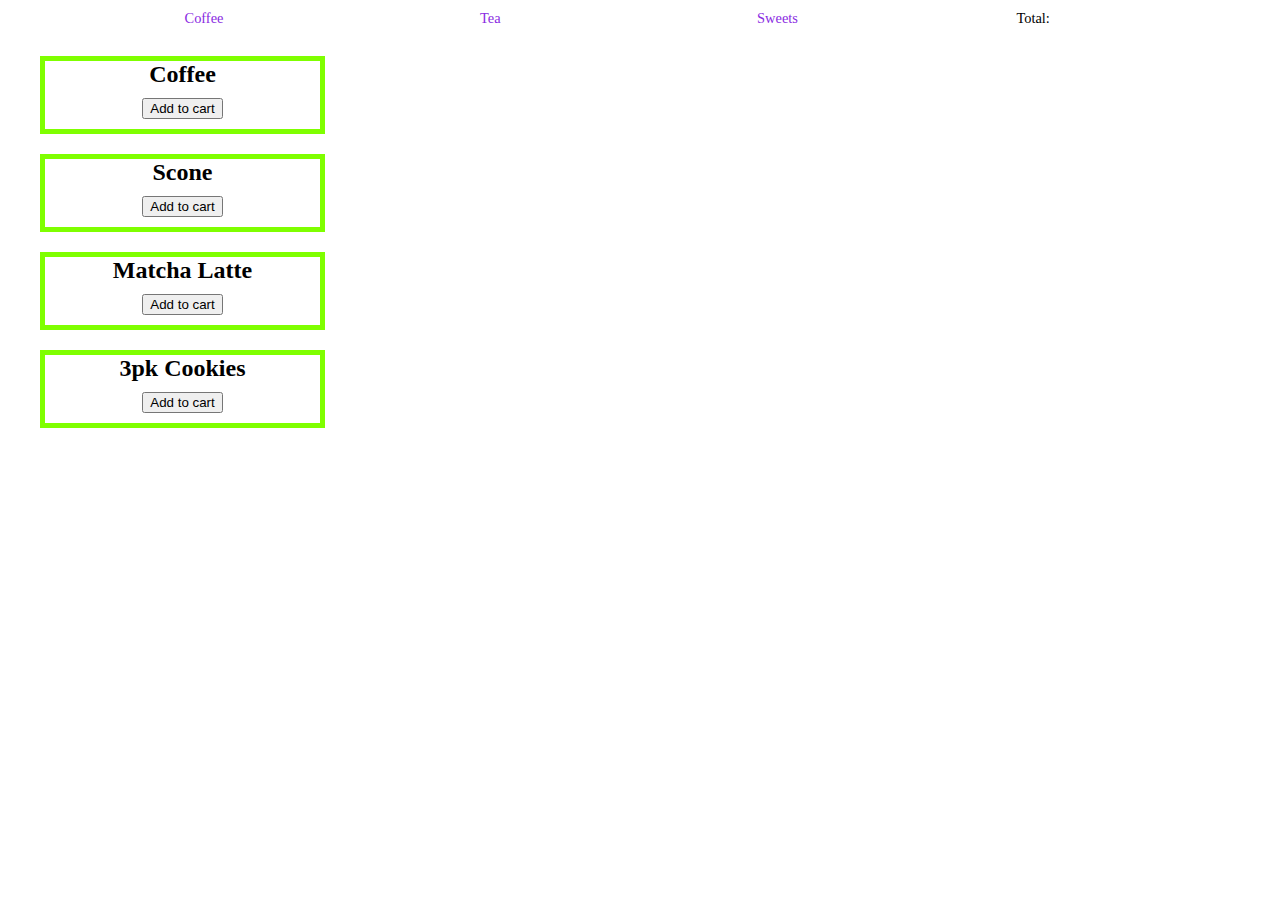
==== product-page/index.html @ 19af6ce5 "small fix" ====
<!DOCTYPE html>
<html lang="en">
  <head>
    <meta charset="UTF-8" />
    <meta http-equiv="X-UA-Compatible" content="IE=edge" />
    <meta name="viewport" content="width=device-width, initial-scale=1.0" />
    <title>Product Page DOM</title>
    <link rel="stylesheet" href="style.css" />
  </head>
  <body>
    <header>
      <nav class="nav">
        <div class="logo"></div>
        <ul>
          <li class="nav-list"><a class="nav-item link" href="#">Coffee</a></li>
        </ul>
        <ul>
          <li class="nav-list"><a class="nav-item link" href="#">Tea</a></li>
        </ul>
        <ul>
          <li class="nav-list"><a class="nav-item link" href="#">Sweets</a></li>
        </ul>
        <p class="total">Total:</p>
        <button class="checkout-btn">Check out</button>
      </nav>
    </header>
    <section class="main">
      <div class="product-menu">
        <h2>Coffee</h2>
        <button data-cost="2" class="button cart-btn">Add to cart</button>
      </div>
      <div class="product-menu">
        <h2>Scone</h2>
        <button data-cost="3" class="cart-btn button">Add to cart</button>
      </div>
      <div class="product-menu">
        <h2>Matcha Latte</h2>
        <button data-cost="4" class="cart-btn button">Add to cart</button>
      </div>
      <div class="product-menu">
        <h2>3pk Cookies</h2>
        <button data-cost="5" class="cart-btn button">Add to cart</button>
      </div>
    </section>
    <script src="product.js"></script>
  </body>
</html>
---- product-page/style.css ----
p,
h1,
h2,
ul {
  margin: 0;
  padding: 0;
}

body {
  margin: 0 40px;
}

.nav {
  display: flex;
  width: 100%;
  align-items: center;
  justify-content: space-between;
}
.logo {
  width: 4em;
  height: 1.5em;
  margin-left: -14%;
  margin-top: -5%;
  background-color: blueviolet;
}
.nav-list {
  list-style: none;
  display: flex;
  margin-left: -25px;
  width: 100%;
}
.link {
  text-decoration: none;
  color: blueviolet;
  padding: 8px;
  font-size: 0.9em;
}
.link:hover {
  color: chartreuse;
}
.nav-item {
  margin-left: -5px;
  width: 100%;
}
.total {
  font-size: 0.9em;
  text-align: left;
  margin-left: -5%;
  width: 3em;
}
.products-container {
  display: flex;
  flex-direction: column;
  align-items: center;
}
.product-menu {
  width: 275px;
  border: 5px solid chartreuse;
  background-color: white;
  display: flex;
  flex-direction: column;
  align-items: center;
  margin: 20px 0;
}
.product-title {
  padding: 20px;
}
.product-img {
  width: 100%;
  flex: 1;
}
.cart-btn {
  margin: 10px;
}
.checkout-btn {
  margin-right: -12%;
  text-align: center;
  width: min-content;
}
.popup {
  width: 100%;
  height: 100%;
}
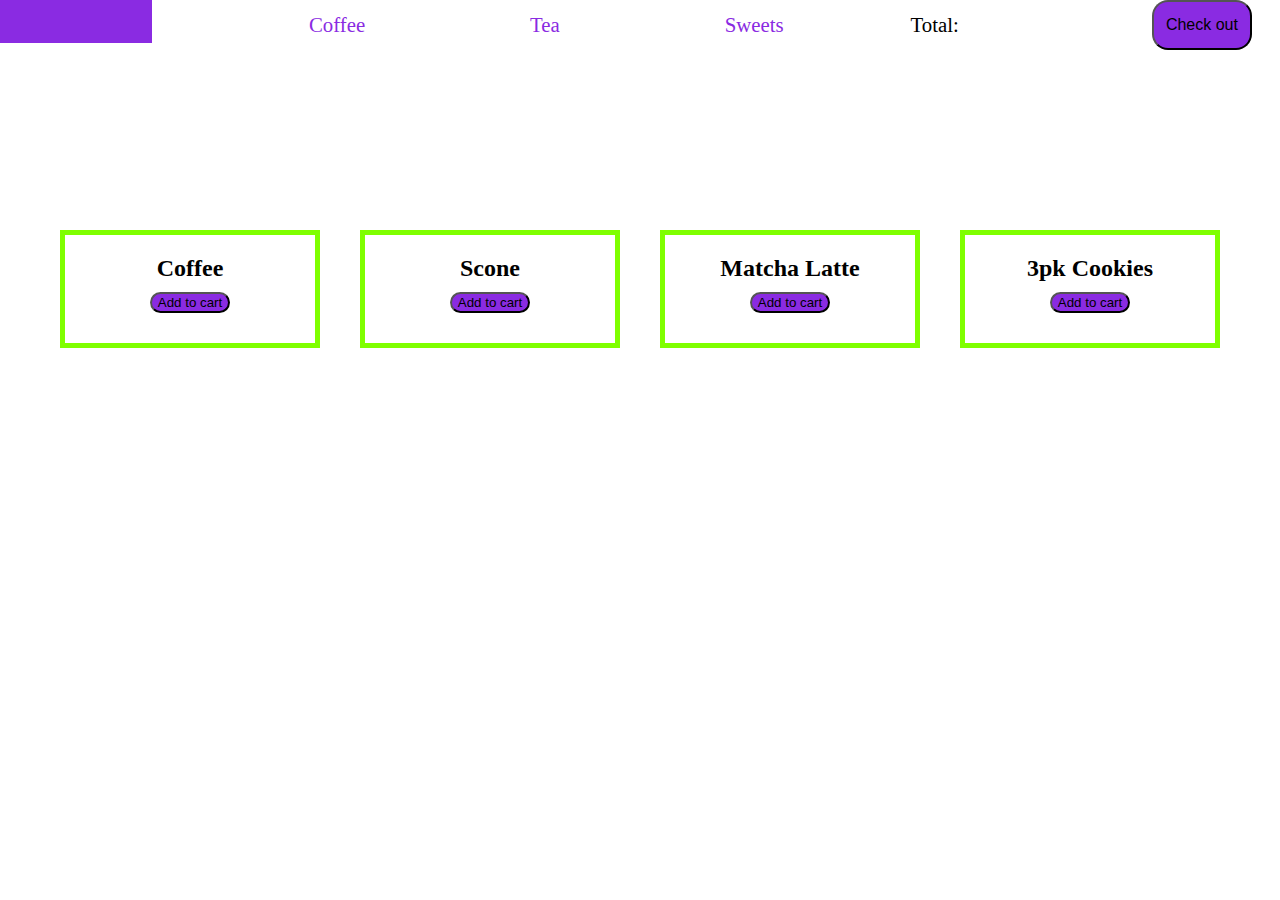
==== commit 405274a9: "styling finished, popup needed" ====
--- a/product-page/index.html
+++ b/product-page/index.html
@@ -21,27 +21,29 @@
           <li class="nav-list"><a class="nav-item link" href="#">Sweets</a></li>
         </ul>
         <p class="total">Total:</p>
-        <button class="checkout-btn">Check out</button>
+        <button class="checkout-btn btn">Check out</button>
       </nav>
     </header>
     <section class="main">
-      <div class="product-menu">
-        <h2>Coffee</h2>
-        <button data-cost="2" class="button cart-btn">Add to cart</button>
-      </div>
-      <div class="product-menu">
-        <h2>Scone</h2>
-        <button data-cost="3" class="cart-btn button">Add to cart</button>
-      </div>
-      <div class="product-menu">
-        <h2>Matcha Latte</h2>
-        <button data-cost="4" class="cart-btn button">Add to cart</button>
-      </div>
-      <div class="product-menu">
-        <h2>3pk Cookies</h2>
-        <button data-cost="5" class="cart-btn button">Add to cart</button>
+      <div class="product-menu-container">
+        <div class="product-menu">
+          <h2>Coffee</h2>
+          <button data-cost="2" class="button cart-btn btn">Add to cart</button>
+        </div>
+        <div class="product-menu">
+          <h2>Scone</h2>
+          <button data-cost="3" class="cart-btn button btn">Add to cart</button>
+        </div>
+        <div class="product-menu">
+          <h2>Matcha Latte</h2>
+          <button data-cost="4" class="cart-btn button btn">Add to cart</button>
+        </div>
+        <div class="product-menu">
+          <h2>3pk Cookies</h2>
+          <button data-cost="5" class="cart-btn button btn">Add to cart</button>
+        </div>
       </div>
     </section>
-    <script src="product.js"></script>
+    <script src="script.js"></script>
   </body>
 </html>
--- a/product-page/style.css
+++ b/product-page/style.css
@@ -33,7 +33,7 @@
   text-decoration: none;
   color: blueviolet;
   padding: 8px;
-  font-size: 0.9em;
+  font-size: 1em;
 }
 .link:hover {
   color: chartreuse;
@@ -48,7 +48,22 @@
   margin-left: -5%;
   width: 3em;
 }
-.products-container {
+.main {
+  margin-top: 20%;
+}
+.checkout-btn {
+  margin-right: 15%;
+}
+.btn {
+  background-color: blueviolet;
+  width: fit-content;
+  height: fit-content;
+  border-radius: 1em;
+}
+.btn:hover {
+  background-color: chartreuse;
+}
+.product-menu-container {
   display: flex;
   flex-direction: column;
   align-items: center;
@@ -81,3 +96,34 @@
   width: 100%;
   height: 100%;
 }
+@media only screen and (min-width: 768px) {
+  .logo {
+    width: 10em;
+    height: 3em;
+    margin-left: -3em;
+    margin-top: -0.689em;
+  }
+  .checkout-btn {
+    margin-right: -1%;
+    width: 100px;
+    height: 50px;
+    font-size: 1em;
+  }
+  .link,
+  .total {
+    font-size: 1.3em;
+  }
+
+  .product-menu-container {
+    flex: 1;
+    flex-direction: row;
+    justify-content: space-evenly;
+    align-items: initial;
+    position: relative;
+    bottom: 150px;
+  }
+  .product-menu {
+    margin: 90px 20px;
+    padding: 20px;
+  }
+}
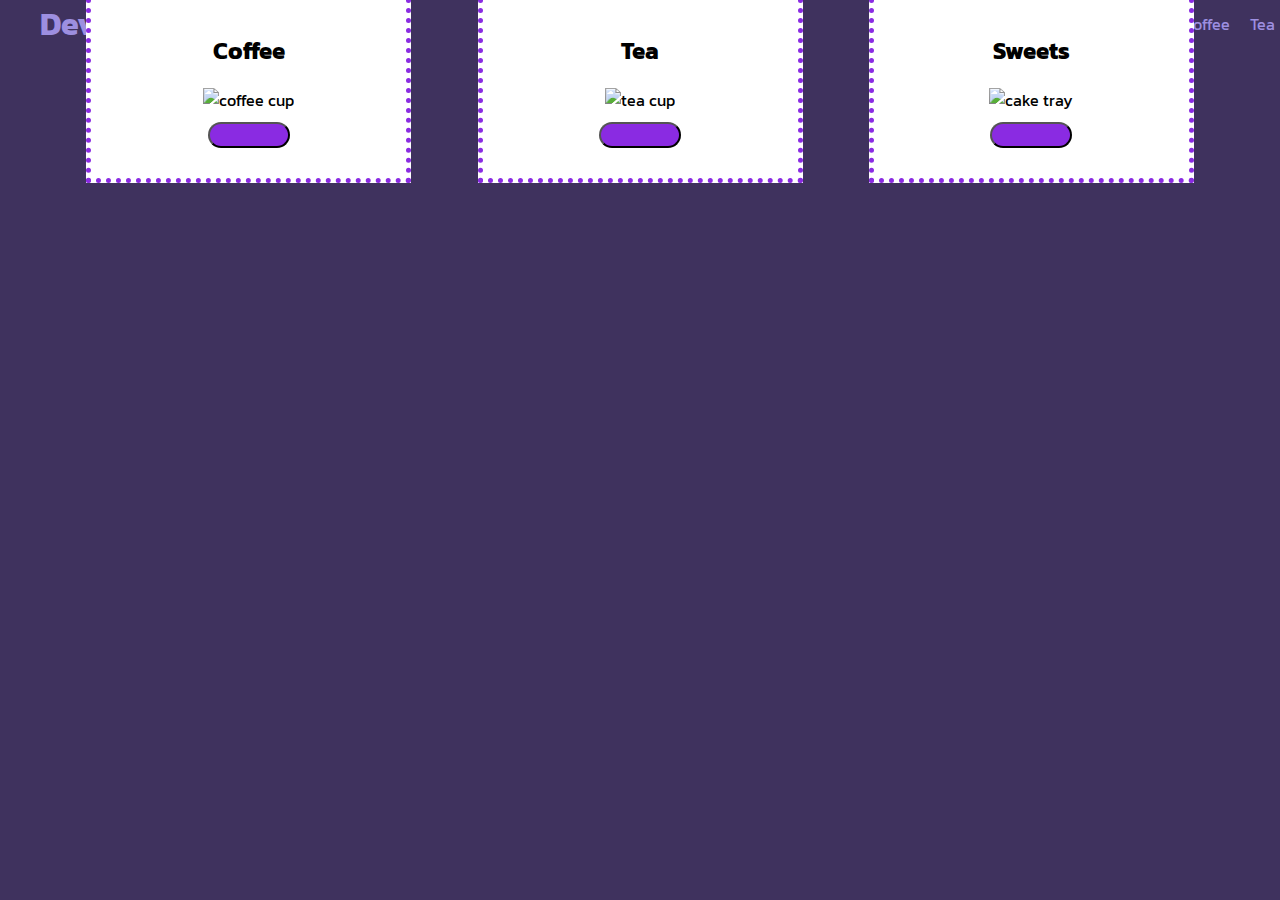
==== commit e9f63126: "need to move page around with css and add some images" ====
--- a/product-page/index.html
+++ b/product-page/index.html
@@ -4,13 +4,30 @@
     <meta charset="UTF-8" />
     <meta http-equiv="X-UA-Compatible" content="IE=edge" />
     <meta name="viewport" content="width=device-width, initial-scale=1.0" />
-    <title>Product Page DOM</title>
+    <title>DevYou Cafe</title>
+    <link rel="preconnect" href="https://fonts.gstatic.com" />
+    <link
+      href="https://fonts.googleapis.com/css2?family=Kanit&display=swap"
+      rel="stylesheet"
+    />
     <link rel="stylesheet" href="style.css" />
   </head>
   <body>
+    <div class="checkout-container">
+      <div class="checkout-popup-div">
+        <button type="button" class="delete hide-checkout btn">X</button>
+        <p class="pop-up-p">
+          Thank you for shopping. Your order total is below.
+        </p>
+        <p class="pop-up-p"><span class="total-span">Total:</span></p>
+        <p class="pop-up-p">Click X to exit.</p>
+      </div>
+    </div>
     <header>
       <nav class="nav">
-        <div class="logo"></div>
+        <div class="logo">
+          <h1 class="logo-text">DevYou <span class="logo-span">Cafe</span></h1>
+        </div>
         <ul>
           <li class="nav-list"><a class="nav-item link" href="#">Coffee</a></li>
         </ul>
@@ -21,29 +38,28 @@
           <li class="nav-list"><a class="nav-item link" href="#">Sweets</a></li>
         </ul>
         <p class="total">Total:</p>
-        <button class="checkout-btn btn">Check out</button>
+        <button class="checkout-btn btn show-checkout">Check out</button>
       </nav>
     </header>
-    <section class="main">
-      <div class="product-menu-container">
-        <div class="product-menu">
-          <h2>Coffee</h2>
+    <main>
+      <section class="product-menu-container">
+        <div class="product">
+          <h2 class="product-title">Coffee</h2>
+          <img class="menu-img" src="./assets/coffee.png" alt="coffee cup" />
           <button data-cost="2" class="button cart-btn btn">Add to cart</button>
         </div>
-        <div class="product-menu">
-          <h2>Scone</h2>
-          <button data-cost="3" class="cart-btn button btn">Add to cart</button>
+        <div class="product">
+          <h2 class="product-title">Tea</h2>
+          <img class="menu-img" src="./assets/tea.png" alt="tea cup" />
+          <button data-cost="2" class="button cart-btn btn">Add to cart</button>
         </div>
-        <div class="product-menu">
-          <h2>Matcha Latte</h2>
-          <button data-cost="4" class="cart-btn button btn">Add to cart</button>
+        <div class="product">
+          <h2 class="product-title">Sweets</h2>
+          <img class="menu-img" src="./assets/sweets.png" alt="cake tray" />
+          <button data-cost="2" class="button cart-btn btn">Add to cart</button>
         </div>
-        <div class="product-menu">
-          <h2>3pk Cookies</h2>
-          <button data-cost="5" class="cart-btn button btn">Add to cart</button>
-        </div>
-      </div>
-    </section>
+      </section>
+    </main>
     <script src="script.js"></script>
   </body>
 </html>
--- a/product-page/style.css
+++ b/product-page/style.css
@@ -1,3 +1,5 @@
+/* resets 
+demonstrate how resets change and why it's good to do*/
 p,
 h1,
 h2,
@@ -5,42 +7,109 @@
   margin: 0;
   padding: 0;
 }
-
 body {
   margin: 0 40px;
-}
-
+  background-color: #3f325e;
+}
+* {
+  font-family: "Kanit", sans-serif;
+}
 .nav {
   display: flex;
-  width: 100%;
   align-items: center;
   justify-content: space-between;
 }
 .logo {
-  width: 4em;
-  height: 1.5em;
-  margin-left: -14%;
-  margin-top: -5%;
-  background-color: blueviolet;
+  width: 100%;
+  height: 100%;
+  color: #9d8fe0;
+  margin-left: 0;
+}
+.logo-text {
+  font-size: 1.7em;
+}
+.logo-span {
+  color: chartreuse;
 }
 .nav-list {
   list-style: none;
   display: flex;
-  margin-left: -25px;
-  width: 100%;
+  margin-right: -5px;
 }
 .link {
   text-decoration: none;
+  color: #9d8fe0;
+  padding: 10px;
+}
+.link:hover {
+  color: chartreuse;
+}
+.nav-item {
+  margin-left: 5px;
+}
+
+.product-menu-container {
+  display: flex;
+  flex-direction: column;
+  align-items: center;
+}
+.product {
+  width: 275px;
+  border: 5px dotted blueviolet;
+  background-color: white;
+  display: flex;
+  flex-direction: column;
+  align-items: center;
+  margin: 15px 0;
+}
+
+.product-title {
+  padding: 20px;
+}
+.product-img {
+  width: 6em;
+  height: 6em;
+  flex: 1;
+}
+.cart-btn {
+  margin: 10px;
+  text-decoration: none;
   color: blueviolet;
-  padding: 8px;
-  font-size: 1em;
-}
-.link:hover {
-  color: chartreuse;
-}
-.nav-item {
-  margin-left: -5px;
-  width: 100%;
+}
+.btn {
+  background-color: blueviolet;
+  width: fit-content;
+  height: fit-content;
+  border-radius: 1em;
+}
+.btn:hover {
+  background-color: chartreuse;
+}
+.checkout-btn {
+  margin-right: -12%;
+  text-align: center;
+  width: min-content;
+}
+.popup {
+  width: 100%;
+  height: 100%;
+}
+.checkout-container {
+  display: none;
+}
+.checkout-popup-div {
+  position: absolute;
+  width: 100vw;
+  height: 100vh;
+  left: 50%;
+  transform: translate(-50%);
+  background-color: lightslategray;
+  z-index: 1;
+}
+.pop-up-p {
+  text-align: center;
+  color: black;
+  font-size: 2em;
 }
 .total {
   font-size: 0.9em;
@@ -48,12 +117,81 @@
   margin-left: -5%;
   width: 3em;
 }
+@media only screen and (min-width: 768px) {
+  .logo-text {
+    font-size: 2em;
+  }
+
+  .product-menu-container {
+    flex-direction: row;
+    justify-content: space-evenly;
+    align-items: initial;
+    position: relative;
+    bottom: 150px;
+  }
+  .product {
+    margin: 90px 20px;
+    padding: 20px;
+  }
+}
+
+/* =====
+=====
+===== */
+/* p,
+h1,
+h2,
+ul {
+  margin: 0;
+  padding: 0;
+}
+body {
+  margin: 0 40px;
+  background-color: #3f325e;
+}
+* {
+  font-family: "Kanit", sans-serif;
+}
+
+.logo {
+  width: 100%;
+  height: 100%;
+  color: #9d8fe0;
+  margin-left: 0;
+}
+.logo-text {
+  font-size: 1.7em;
+}
+.logo-span {
+  color: chartreuse;
+}
+
+.nav-list {
+  list-style: none;
+  display: flex;
+  margin-right: -5px;
+}
+.link {
+  text-decoration: none;
+  color: #9d8fe0;
+  padding: 10px;
+}
+.link:hover {
+  color: chartreuse;
+}
+.nav-item {
+  margin-left: 5px;
+}
+.total {
+  font-size: 0.9em;
+  text-align: left;
+  margin-left: -5%;
+  width: 3em;
+}
 .main {
   margin-top: 20%;
 }
-.checkout-btn {
-  margin-right: 15%;
-}
+
 .btn {
   background-color: blueviolet;
   width: fit-content;
@@ -95,6 +233,23 @@
 .popup {
   width: 100%;
   height: 100%;
+}
+.checkout-container {
+  display: none;
+}
+.checkout-popup-div {
+  position: absolute;
+  width: 100vw;
+  height: 100vh;
+  left: 50%;
+  transform: translate(-50%);
+  background-color: lightslategray;
+  z-index: 1;
+}
+.pop-up-p {
+  text-align: center;
+  color: black;
+  font-size: 2em;
 }
 @media only screen and (min-width: 768px) {
   .logo {
@@ -126,4 +281,4 @@
     margin: 90px 20px;
     padding: 20px;
   }
-}
+} */
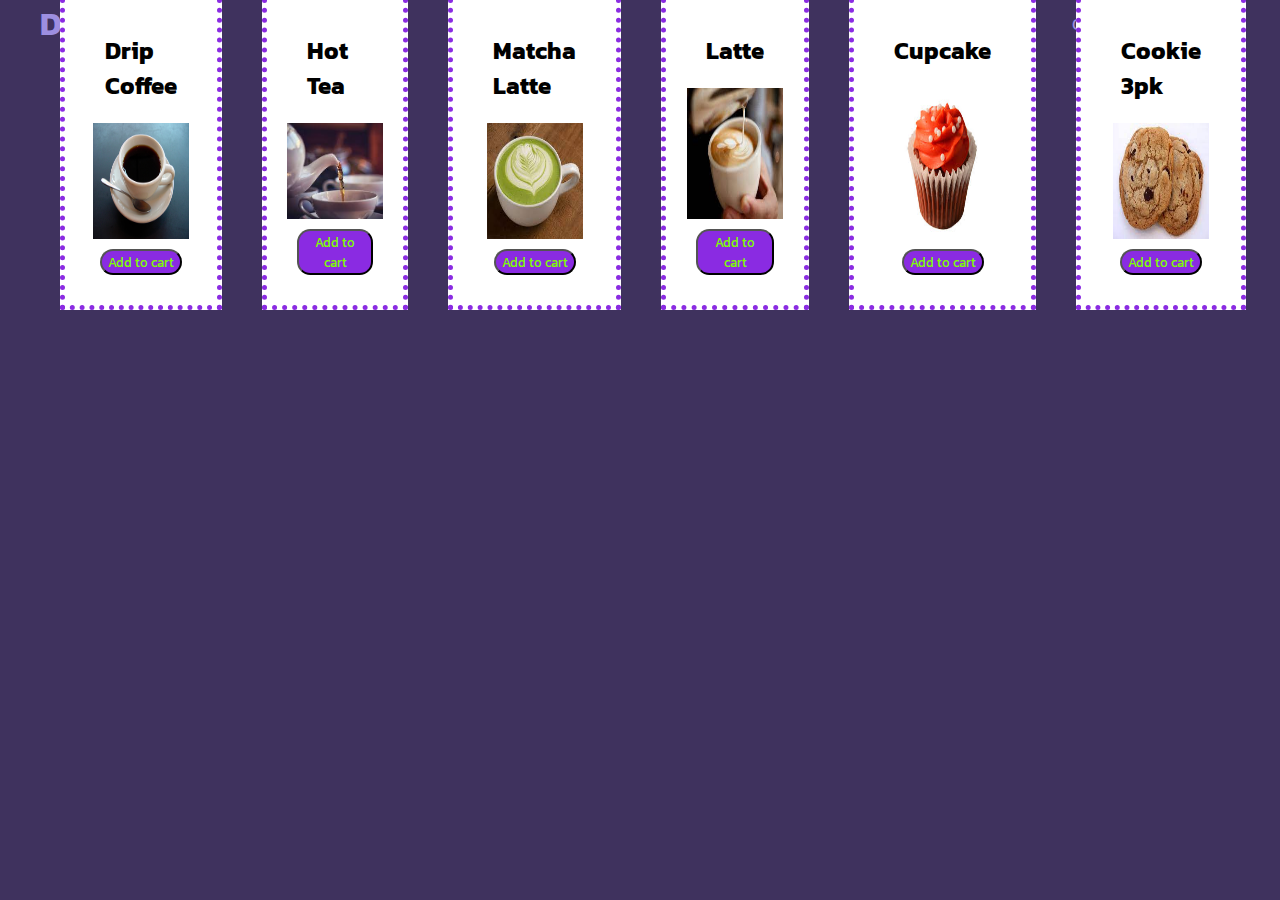
==== commit d235b891: "mobile good, adjust desktop" ====
--- a/product-page/index.html
+++ b/product-page/index.html
@@ -16,10 +16,8 @@
     <div class="checkout-container">
       <div class="checkout-popup-div">
         <button type="button" class="delete hide-checkout btn">X</button>
-        <p class="pop-up-p">
-          Thank you for shopping. Your order total is below.
-        </p>
-        <p class="pop-up-p"><span class="total-span">Total:</span></p>
+        <p class="pop-up-p">Your order has been placed!</p>
+        <p class="pop-up-p"><span class="total-span">Your total is:</span></p>
         <p class="pop-up-p">Click X to exit.</p>
       </div>
     </div>
@@ -37,26 +35,67 @@
         <ul>
           <li class="nav-list"><a class="nav-item link" href="#">Sweets</a></li>
         </ul>
-        <p class="total">Total:</p>
-        <button class="checkout-btn btn show-checkout">Check out</button>
       </nav>
     </header>
     <main>
+      <div class="total-div">
+        <p class="total">Total:</p>
+        <button class="checkout-btn btn show-checkout">Check out</button>
+      </div>
       <section class="product-menu-container">
         <div class="product">
-          <h2 class="product-title">Coffee</h2>
-          <img class="menu-img" src="./assets/coffee.png" alt="coffee cup" />
+          <h2 class="product-title">Drip Coffee</h2>
+          <img
+            class="product-img"
+            src="../assets/products/coffee-product.jpeg"
+            alt="coffee cup"
+          />
           <button data-cost="2" class="button cart-btn btn">Add to cart</button>
         </div>
         <div class="product">
-          <h2 class="product-title">Tea</h2>
-          <img class="menu-img" src="./assets/tea.png" alt="tea cup" />
+          <h2 class="product-title">Hot Tea</h2>
+          <img
+            class="product-img"
+            src="../assets/products/tea-product.jpeg"
+            alt="tea cup"
+          />
           <button data-cost="2" class="button cart-btn btn">Add to cart</button>
         </div>
         <div class="product">
-          <h2 class="product-title">Sweets</h2>
-          <img class="menu-img" src="./assets/sweets.png" alt="cake tray" />
-          <button data-cost="2" class="button cart-btn btn">Add to cart</button>
+          <h2 class="product-title">Matcha Latte</h2>
+          <img
+            class="product-img"
+            src="../assets/products/matcha-product.jpeg"
+            alt="cake tray"
+          />
+          <button data-cost="4" class="button cart-btn btn">Add to cart</button>
+        </div>
+        <div class="product">
+          <h2 class="product-title">Latte</h2>
+          <img
+            class="product-img"
+            src="../assets/products/latte-product.jpeg"
+            alt="cake tray"
+          />
+          <button data-cost="4" class="button cart-btn btn">Add to cart</button>
+        </div>
+        <div class="product">
+          <h2 class="product-title">Cupcake</h2>
+          <img
+            class="product-img"
+            src="../assets/products/cupcake-product.jpeg"
+            alt="cake tray"
+          />
+          <button data-cost="3" class="button cart-btn btn">Add to cart</button>
+        </div>
+        <div class="product">
+          <h2 class="product-title">Cookie 3pk</h2>
+          <img
+            class="product-img"
+            src="../assets/products/cookies-product.jpeg"
+            alt="cake tray"
+          />
+          <button data-cost="5" class="button cart-btn btn">Add to cart</button>
         </div>
       </section>
     </main>
--- a/product-page/style.css
+++ b/product-page/style.css
@@ -49,7 +49,11 @@
 }
 
 .product-menu-container {
-  display: flex;
+  position: absolute;
+  top: 15%;
+  display: flex;
+  left: 50%;
+  transform: translate(-50%);
   flex-direction: column;
   align-items: center;
 }
@@ -74,7 +78,7 @@
 .cart-btn {
   margin: 10px;
   text-decoration: none;
-  color: blueviolet;
+  color: chartreuse;
 }
 .btn {
   background-color: blueviolet;
@@ -84,6 +88,7 @@
 }
 .btn:hover {
   background-color: chartreuse;
+  color: blueviolet;
 }
 .checkout-btn {
   margin-right: -12%;
@@ -111,11 +116,20 @@
   color: black;
   font-size: 2em;
 }
+.total-div {
+  display: flex;
+  flex-direction: row;
+  justify-content: space-between;
+  position: absolute;
+  top: 7%;
+  right: 5%;
+}
 .total {
   font-size: 0.9em;
-  text-align: left;
-  margin-left: -5%;
+  text-align: center;
+  align-items: center;
   width: 3em;
+  color: chartreuse;
 }
 @media only screen and (min-width: 768px) {
   .logo-text {
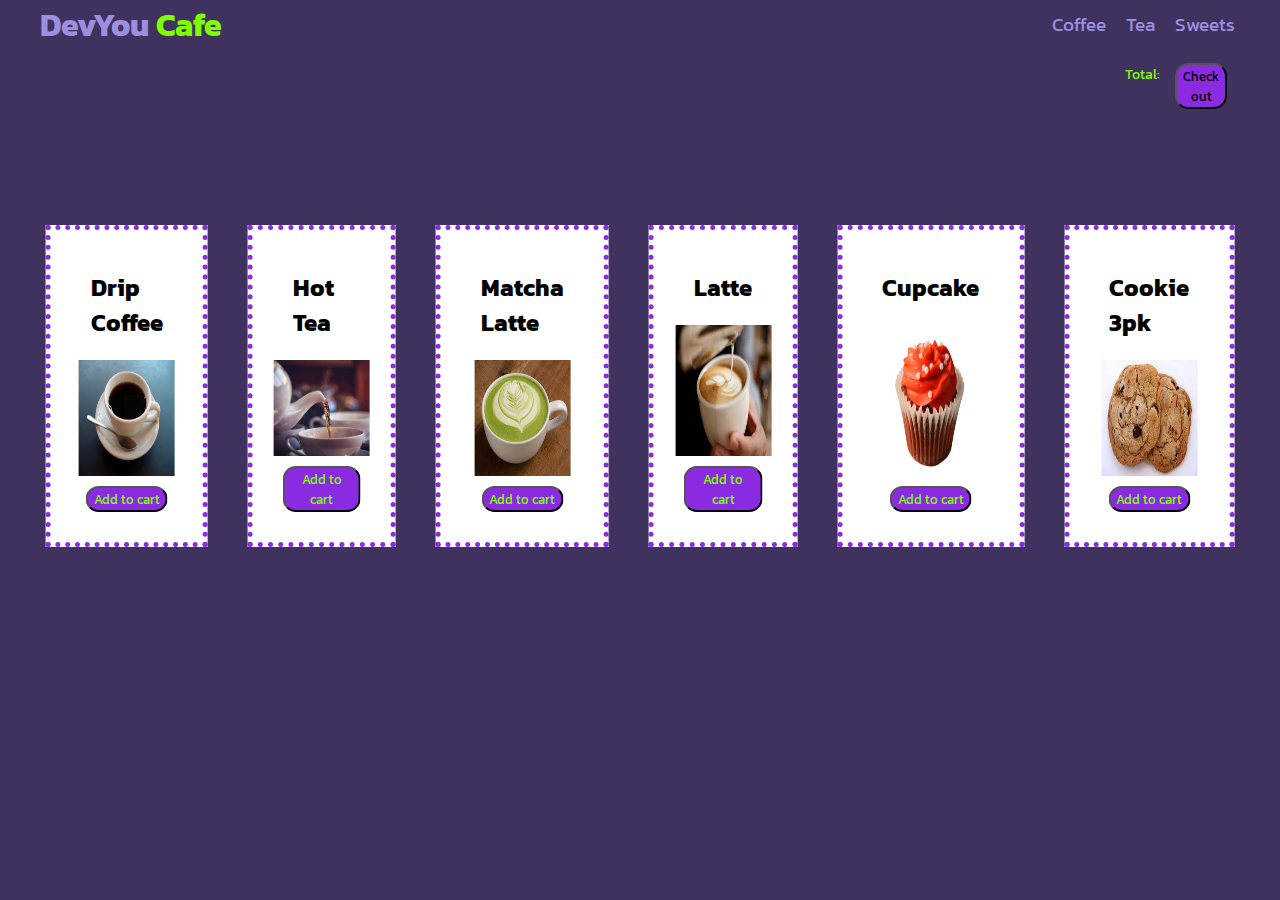
==== commit 034e2ce9: "functionality and design complete" ====
--- a/product-page/index.html
+++ b/product-page/index.html
@@ -16,9 +16,10 @@
     <div class="checkout-container">
       <div class="checkout-popup-div">
         <button type="button" class="delete hide-checkout btn">X</button>
-        <p class="pop-up-p">Your order has been placed!</p>
-        <p class="pop-up-p"><span class="total-span">Your total is:</span></p>
-        <p class="pop-up-p">Click X to exit.</p>
+        <div class="pop-up-text">
+          <p class="pop-up-p">Your order has been placed!</p>
+          <p class="pop-up-p"><span class="total-span">Your total is:</span></p>
+        </div>
       </div>
     </div>
     <header>
--- a/product-page/style.css
+++ b/product-page/style.css
@@ -66,7 +66,6 @@
   align-items: center;
   margin: 15px 0;
 }
-
 .product-title {
   padding: 20px;
 }
@@ -111,10 +110,26 @@
   background-color: lightslategray;
   z-index: 1;
 }
+.pop-up-text {
+  background-color: blueviolet;
+  border: 6px dotted chartreuse;
+  width: 50%;
+  position: absolute;
+  top: 50%;
+  left: 50%;
+  transform: translate(-50%, -50%);
+  padding: 5em;
+}
 .pop-up-p {
   text-align: center;
-  color: black;
+  color: chartreuse;
+  text-shadow: 5px 2px black;
   font-size: 2em;
+}
+.hide-checkout {
+  font-size: 1.6em;
+  width: 3em;
+  border: 3px solid black;
 }
 .total-div {
   display: flex;
@@ -135,164 +150,22 @@
   .logo-text {
     font-size: 2em;
   }
-
+  .link {
+    font-size: 1.2em;
+  }
+  .total-div {
+    font-size: 1em;
+  }
   .product-menu-container {
     flex-direction: row;
+
+    width: 96%;
     justify-content: space-evenly;
     align-items: initial;
-    position: relative;
-    bottom: 150px;
   }
   .product {
+    width: 100%;
     margin: 90px 20px;
     padding: 20px;
   }
 }
-
-/* =====
-=====
-===== */
-/* p,
-h1,
-h2,
-ul {
-  margin: 0;
-  padding: 0;
-}
-body {
-  margin: 0 40px;
-  background-color: #3f325e;
-}
-* {
-  font-family: "Kanit", sans-serif;
-}
-
-.logo {
-  width: 100%;
-  height: 100%;
-  color: #9d8fe0;
-  margin-left: 0;
-}
-.logo-text {
-  font-size: 1.7em;
-}
-.logo-span {
-  color: chartreuse;
-}
-
-.nav-list {
-  list-style: none;
-  display: flex;
-  margin-right: -5px;
-}
-.link {
-  text-decoration: none;
-  color: #9d8fe0;
-  padding: 10px;
-}
-.link:hover {
-  color: chartreuse;
-}
-.nav-item {
-  margin-left: 5px;
-}
-.total {
-  font-size: 0.9em;
-  text-align: left;
-  margin-left: -5%;
-  width: 3em;
-}
-.main {
-  margin-top: 20%;
-}
-
-.btn {
-  background-color: blueviolet;
-  width: fit-content;
-  height: fit-content;
-  border-radius: 1em;
-}
-.btn:hover {
-  background-color: chartreuse;
-}
-.product-menu-container {
-  display: flex;
-  flex-direction: column;
-  align-items: center;
-}
-.product-menu {
-  width: 275px;
-  border: 5px solid chartreuse;
-  background-color: white;
-  display: flex;
-  flex-direction: column;
-  align-items: center;
-  margin: 20px 0;
-}
-.product-title {
-  padding: 20px;
-}
-.product-img {
-  width: 100%;
-  flex: 1;
-}
-.cart-btn {
-  margin: 10px;
-}
-.checkout-btn {
-  margin-right: -12%;
-  text-align: center;
-  width: min-content;
-}
-.popup {
-  width: 100%;
-  height: 100%;
-}
-.checkout-container {
-  display: none;
-}
-.checkout-popup-div {
-  position: absolute;
-  width: 100vw;
-  height: 100vh;
-  left: 50%;
-  transform: translate(-50%);
-  background-color: lightslategray;
-  z-index: 1;
-}
-.pop-up-p {
-  text-align: center;
-  color: black;
-  font-size: 2em;
-}
-@media only screen and (min-width: 768px) {
-  .logo {
-    width: 10em;
-    height: 3em;
-    margin-left: -3em;
-    margin-top: -0.689em;
-  }
-  .checkout-btn {
-    margin-right: -1%;
-    width: 100px;
-    height: 50px;
-    font-size: 1em;
-  }
-  .link,
-  .total {
-    font-size: 1.3em;
-  }
-
-  .product-menu-container {
-    flex: 1;
-    flex-direction: row;
-    justify-content: space-evenly;
-    align-items: initial;
-    position: relative;
-    bottom: 150px;
-  }
-  .product-menu {
-    margin: 90px 20px;
-    padding: 20px;
-  }
-} */
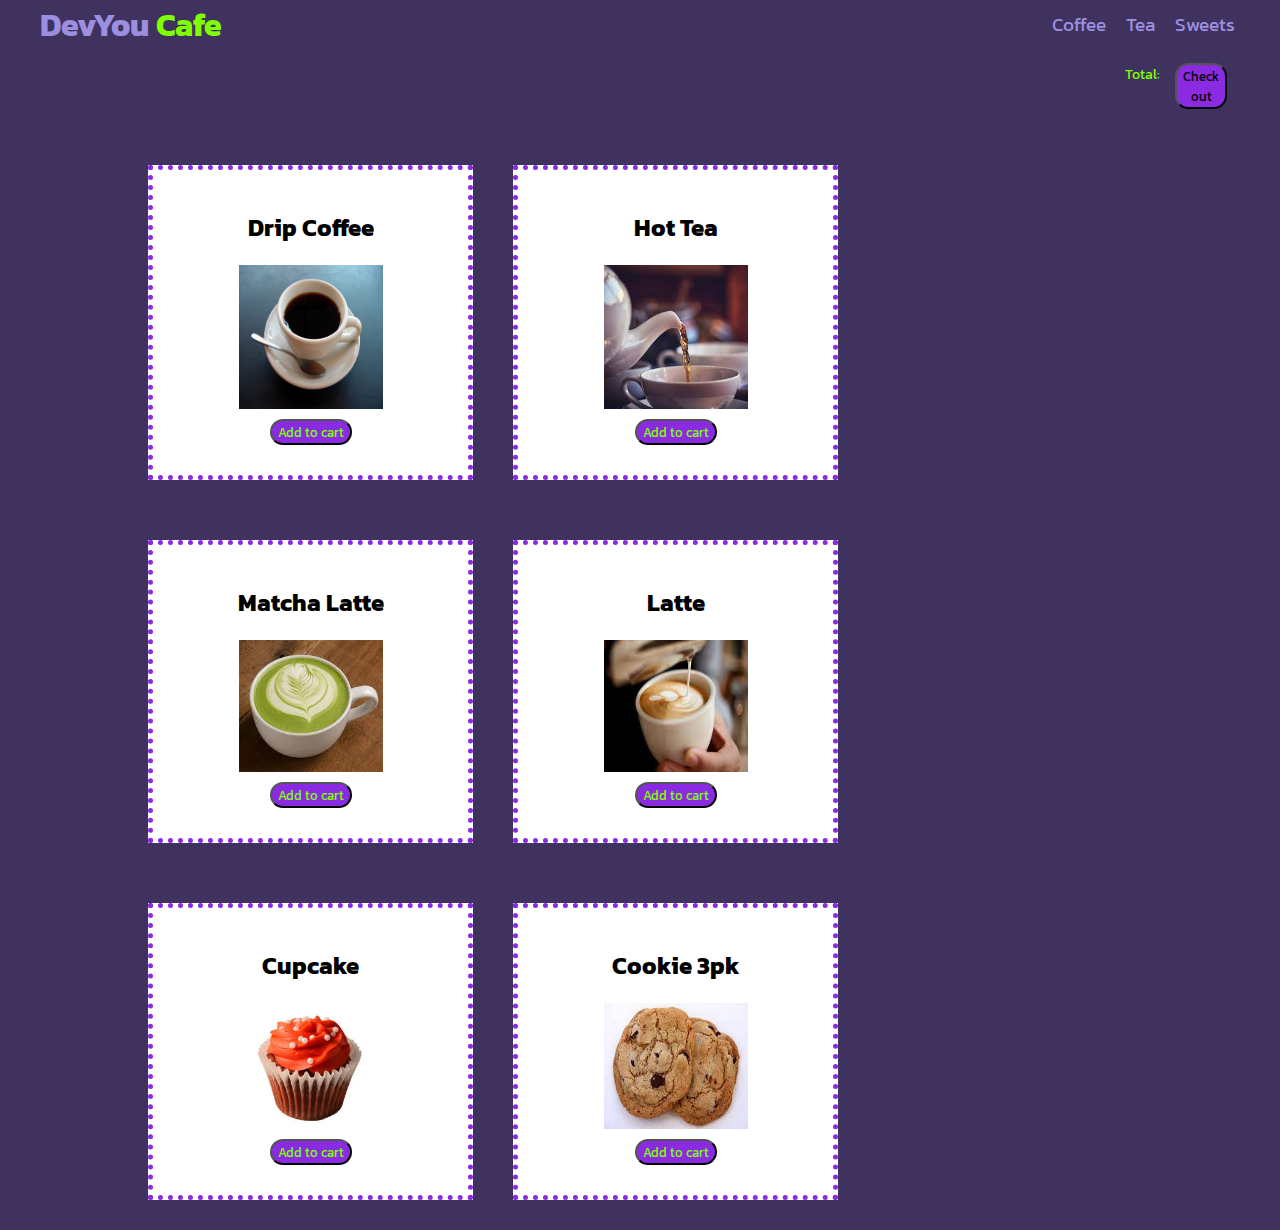
==== commit 9c103083: "fixed scroll" ====
--- a/product-page/index.html
+++ b/product-page/index.html
@@ -43,60 +43,74 @@
         <p class="total">Total:</p>
         <button class="checkout-btn btn show-checkout">Check out</button>
       </div>
-      <section class="product-menu-container">
-        <div class="product">
-          <h2 class="product-title">Drip Coffee</h2>
-          <img
-            class="product-img"
-            src="../assets/products/coffee-product.jpeg"
-            alt="coffee cup"
-          />
-          <button data-cost="2" class="button cart-btn btn">Add to cart</button>
-        </div>
-        <div class="product">
-          <h2 class="product-title">Hot Tea</h2>
-          <img
-            class="product-img"
-            src="../assets/products/tea-product.jpeg"
-            alt="tea cup"
-          />
-          <button data-cost="2" class="button cart-btn btn">Add to cart</button>
-        </div>
-        <div class="product">
-          <h2 class="product-title">Matcha Latte</h2>
-          <img
-            class="product-img"
-            src="../assets/products/matcha-product.jpeg"
-            alt="cake tray"
-          />
-          <button data-cost="4" class="button cart-btn btn">Add to cart</button>
-        </div>
-        <div class="product">
-          <h2 class="product-title">Latte</h2>
-          <img
-            class="product-img"
-            src="../assets/products/latte-product.jpeg"
-            alt="cake tray"
-          />
-          <button data-cost="4" class="button cart-btn btn">Add to cart</button>
-        </div>
-        <div class="product">
-          <h2 class="product-title">Cupcake</h2>
-          <img
-            class="product-img"
-            src="../assets/products/cupcake-product.jpeg"
-            alt="cake tray"
-          />
-          <button data-cost="3" class="button cart-btn btn">Add to cart</button>
-        </div>
-        <div class="product">
-          <h2 class="product-title">Cookie 3pk</h2>
-          <img
-            class="product-img"
-            src="../assets/products/cookies-product.jpeg"
-            alt="cake tray"
-          />
-          <button data-cost="5" class="button cart-btn btn">Add to cart</button>
+      <section class="product-section">
+        <div class="product-menu-container">
+          <div class="product">
+            <h2 class="product-title">Drip Coffee</h2>
+            <img
+              class="product-img"
+              src="../assets/products/coffee-product.jpeg"
+              alt="coffee cup"
+            />
+            <button data-cost="2" class="button cart-btn btn">
+              Add to cart
+            </button>
+          </div>
+          <div class="product">
+            <h2 class="product-title">Hot Tea</h2>
+            <img
+              class="product-img"
+              src="../assets/products/tea-product.jpeg"
+              alt="tea cup"
+            />
+            <button data-cost="2" class="button cart-btn btn">
+              Add to cart
+            </button>
+          </div>
+          <div class="product">
+            <h2 class="product-title">Matcha Latte</h2>
+            <img
+              class="product-img"
+              src="../assets/products/matcha-product.jpeg"
+              alt="cake tray"
+            />
+            <button data-cost="4" class="button cart-btn btn">
+              Add to cart
+            </button>
+          </div>
+          <div class="product">
+            <h2 class="product-title">Latte</h2>
+            <img
+              class="product-img"
+              src="../assets/products/latte-product.jpeg"
+              alt="cake tray"
+            />
+            <button data-cost="4" class="button cart-btn btn">
+              Add to cart
+            </button>
+          </div>
+          <div class="product">
+            <h2 class="product-title">Cupcake</h2>
+            <img
+              class="product-img"
+              src="../assets/products/cupcake-product.jpeg"
+              alt="cake tray"
+            />
+            <button data-cost="3" class="button cart-btn btn">
+              Add to cart
+            </button>
+          </div>
+          <div class="product">
+            <h2 class="product-title">Cookie 3pk</h2>
+            <img
+              class="product-img"
+              src="../assets/products/cookies-product.jpeg"
+              alt="cake tray"
+            />
+            <button data-cost="5" class="button cart-btn btn">
+              Add to cart
+            </button>
+          </div>
         </div>
       </section>
     </main>
--- a/product-page/style.css
+++ b/product-page/style.css
@@ -52,6 +52,7 @@
   position: absolute;
   top: 15%;
   display: flex;
+
   left: 50%;
   transform: translate(-50%);
   flex-direction: column;
@@ -102,9 +103,9 @@
   display: none;
 }
 .checkout-popup-div {
-  position: absolute;
-  width: 100vw;
-  height: 100vh;
+  position: fixed;
+  width: 100%;
+  height: 100%;
   left: 50%;
   transform: translate(-50%);
   background-color: lightslategray;
@@ -156,16 +157,24 @@
   .total-div {
     font-size: 1em;
   }
+  .product-section {
+    width: 100%;
+    justify-content: space-evenly;
+    flex-direction: row;
+    flex-wrap: wrap;
+  }
   .product-menu-container {
     flex-direction: row;
-
-    width: 96%;
-    justify-content: space-evenly;
+    flex-wrap: wrap;
+    width: 80%;
     align-items: initial;
   }
+  .product-img {
+    width: 9em;
+    height: 9em;
+  }
   .product {
-    width: 100%;
-    margin: 90px 20px;
+    margin: 30px 20px;
     padding: 20px;
   }
 }
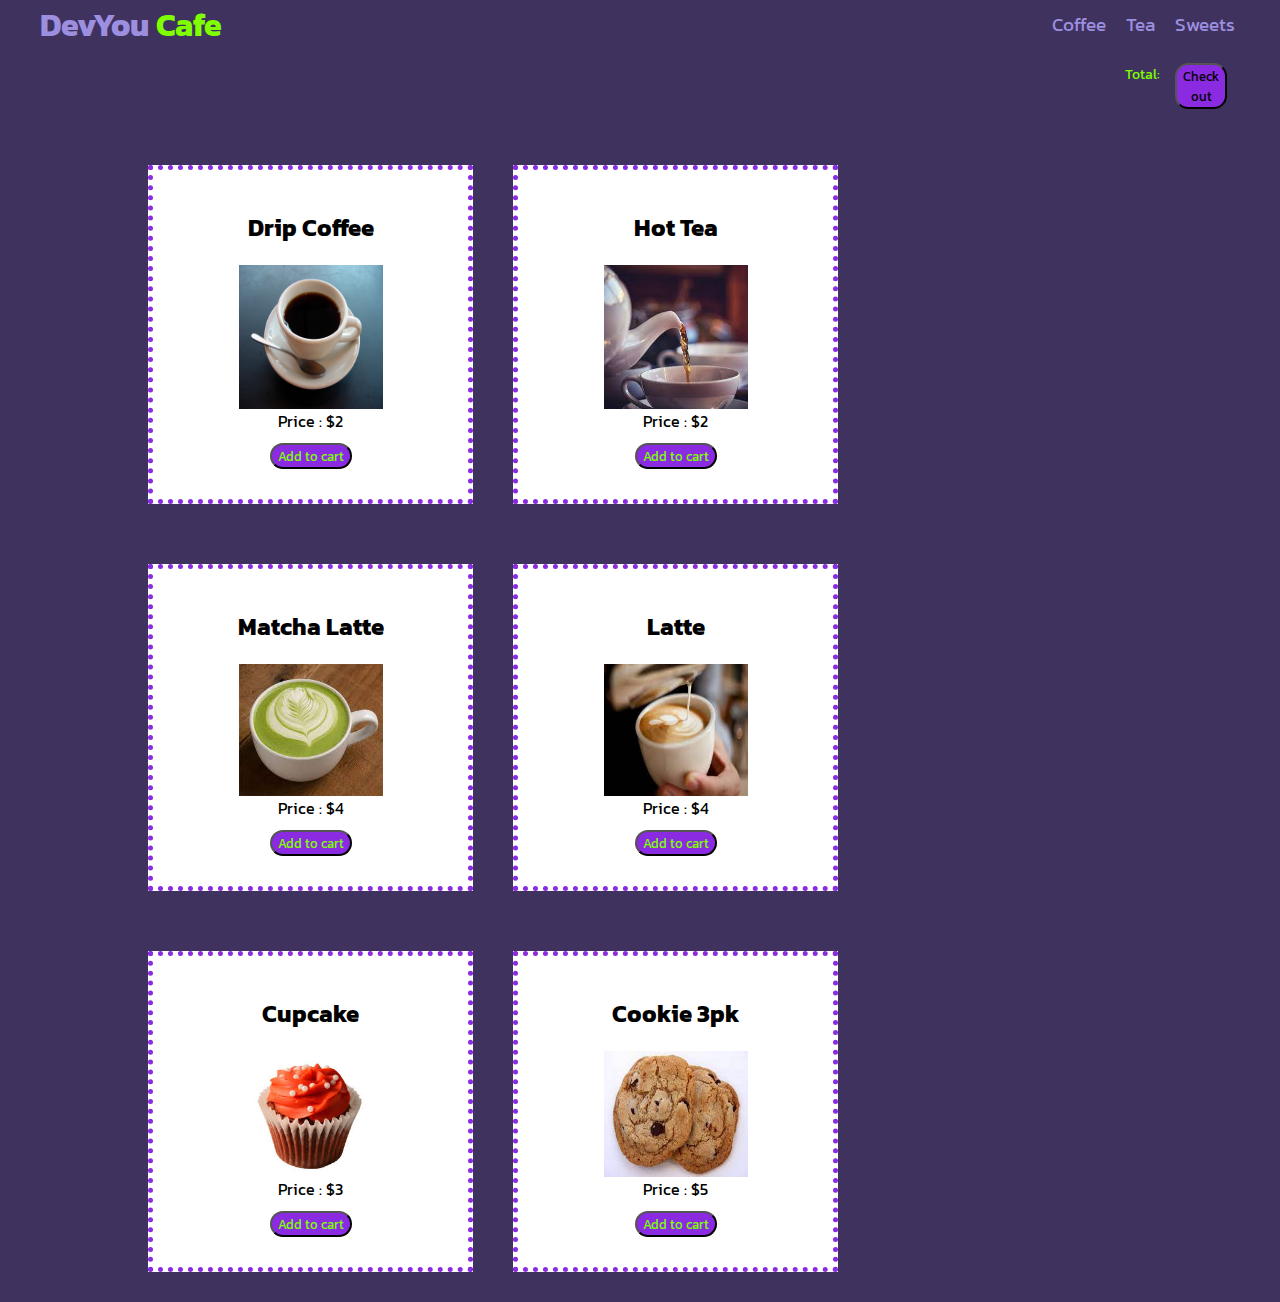
==== commit 9b6d44aa: "some style preferences changed" ====
--- a/product-page/index.html
+++ b/product-page/index.html
@@ -52,6 +52,7 @@
               src="../assets/products/coffee-product.jpeg"
               alt="coffee cup"
             />
+            <p class="product-text">Price : $2</p>
             <button data-cost="2" class="button cart-btn btn">
               Add to cart
             </button>
@@ -63,6 +64,7 @@
               src="../assets/products/tea-product.jpeg"
               alt="tea cup"
             />
+            <p class="product-text">Price : $2</p>
             <button data-cost="2" class="button cart-btn btn">
               Add to cart
             </button>
@@ -74,6 +76,7 @@
               src="../assets/products/matcha-product.jpeg"
               alt="cake tray"
             />
+            <p class="product-text">Price : $4</p>
             <button data-cost="4" class="button cart-btn btn">
               Add to cart
             </button>
@@ -85,6 +88,7 @@
               src="../assets/products/latte-product.jpeg"
               alt="cake tray"
             />
+            <p class="product-text">Price : $4</p>
             <button data-cost="4" class="button cart-btn btn">
               Add to cart
             </button>
@@ -96,6 +100,7 @@
               src="../assets/products/cupcake-product.jpeg"
               alt="cake tray"
             />
+            <p class="product-text">Price : $3</p>
             <button data-cost="3" class="button cart-btn btn">
               Add to cart
             </button>
@@ -107,6 +112,7 @@
               src="../assets/products/cookies-product.jpeg"
               alt="cake tray"
             />
+            <p class="product-text">Price : $5</p>
             <button data-cost="5" class="button cart-btn btn">
               Add to cart
             </button>
--- a/product-page/style.css
+++ b/product-page/style.css
@@ -108,7 +108,7 @@
   height: 100%;
   left: 50%;
   transform: translate(-50%);
-  background-color: lightslategray;
+  background-color: #3f325e;
   z-index: 1;
 }
 .pop-up-text {
